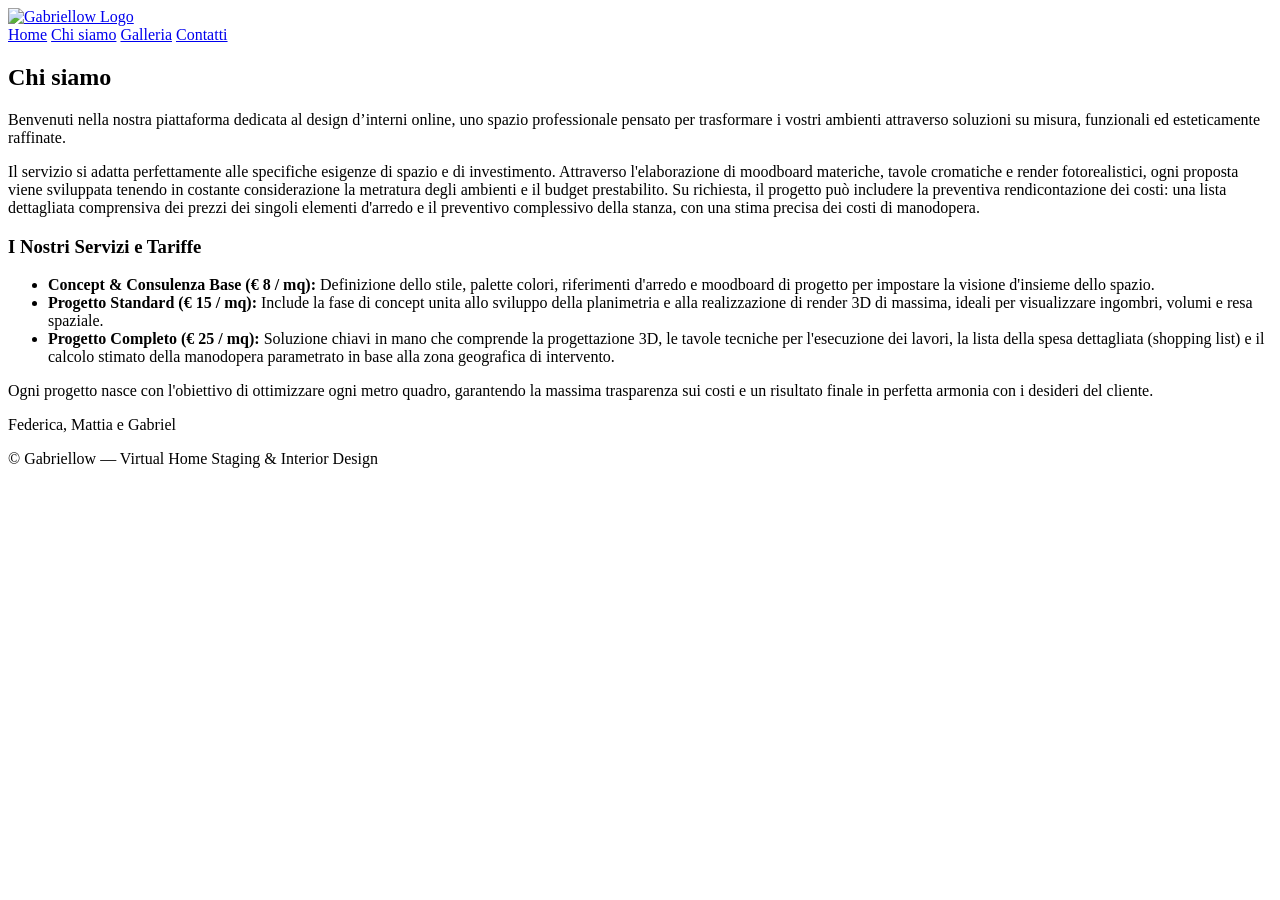
==== about.html @ aeeb81db "Create about.html" ====
<!DOCTYPE html>
<html lang="it">
<head>
    <meta charset="UTF-8">
    <meta name="viewport" content="width=device-width, initial-scale=1.0">
    <title>Chi siamo | Gabriellow Design</title>
    <link rel="stylesheet" href="style.css">
</head>
<body>

    <header>
        <div class="logo">
            <a href="index.html">
                <img src="logo.png" alt="Gabriellow Logo" class="logo-img">
            </a>
        </div>
        <nav>
            <a href="index.html">Home</a>
            <a href="about.html">Chi siamo</a>
            <a href="index.html#gallery">Galleria</a>
            <a href="#contact">Contatti</a>
        </nav>
    </header>

    <main class="about-page-container">
        <section class="about-section">
            <h2>Chi siamo</h2>
            <div class="about-content">
                <p>
                    Benvenuti nella nostra piattaforma dedicata al design d’interni online, uno spazio professionale pensato per trasformare i vostri ambienti attraverso soluzioni su misura, funzionali ed esteticamente raffinate.
                </p>
                <p>
                    Il servizio si adatta perfettamente alle specifiche esigenze di spazio e di investimento. Attraverso l'elaborazione di moodboard materiche, tavole cromatiche e render fotorealistici, ogni proposta viene sviluppata tenendo in costante considerazione la metratura degli ambienti e il budget prestabilito. Su richiesta, il progetto può includere la preventiva rendicontazione dei costi: una lista dettagliata comprensiva dei prezzi dei singoli elementi d'arredo e il preventivo complessivo della stanza, con una stima precisa dei costi di manodopera.
                </p>

                <div class="services-container">
                    <h3>I Nostri Servizi e Tariffe</h3>
                    <ul class="services-list">
                        <li>
                            <strong>Concept & Consulenza Base (€ 8 / mq):</strong>
                            Definizione dello stile, palette colori, riferimenti d'arredo e moodboard di progetto per impostare la visione d'insieme dello spazio.
                        </li>
                        <li>
                            <strong>Progetto Standard (€ 15 / mq):</strong>
                            Include la fase di concept unita allo sviluppo della planimetria e alla realizzazione di render 3D di massima, ideali per visualizzare ingombri, volumi e resa spaziale.
                        </li>
                        <li>
                            <strong>Progetto Completo (€ 25 / mq):</strong>
                            Soluzione chiavi in mano che comprende la progettazione 3D, le tavole tecniche per l'esecuzione dei lavori, la lista della spesa dettagliata (shopping list) e il calcolo stimato della manodopera parametrato in base alla zona geografica di intervento.
                        </li>
                    </ul>
                </div>

                <p class="summary-text">
                    Ogni progetto nasce con l'obiettivo di ottimizzare ogni metro quadro, garantendo la massima trasparenza sui costi e un risultato finale in perfetta armonia con i desideri del cliente.
                </p>

                <p class="team-names">
                    Federica, Mattia e Gabriel
                </p>
            </div>
        </section>
    </main>

    <footer id="contact">
        <p>© Gabriellow — Virtual Home Staging & Interior Design</p>
    </footer>

</body>
</html>
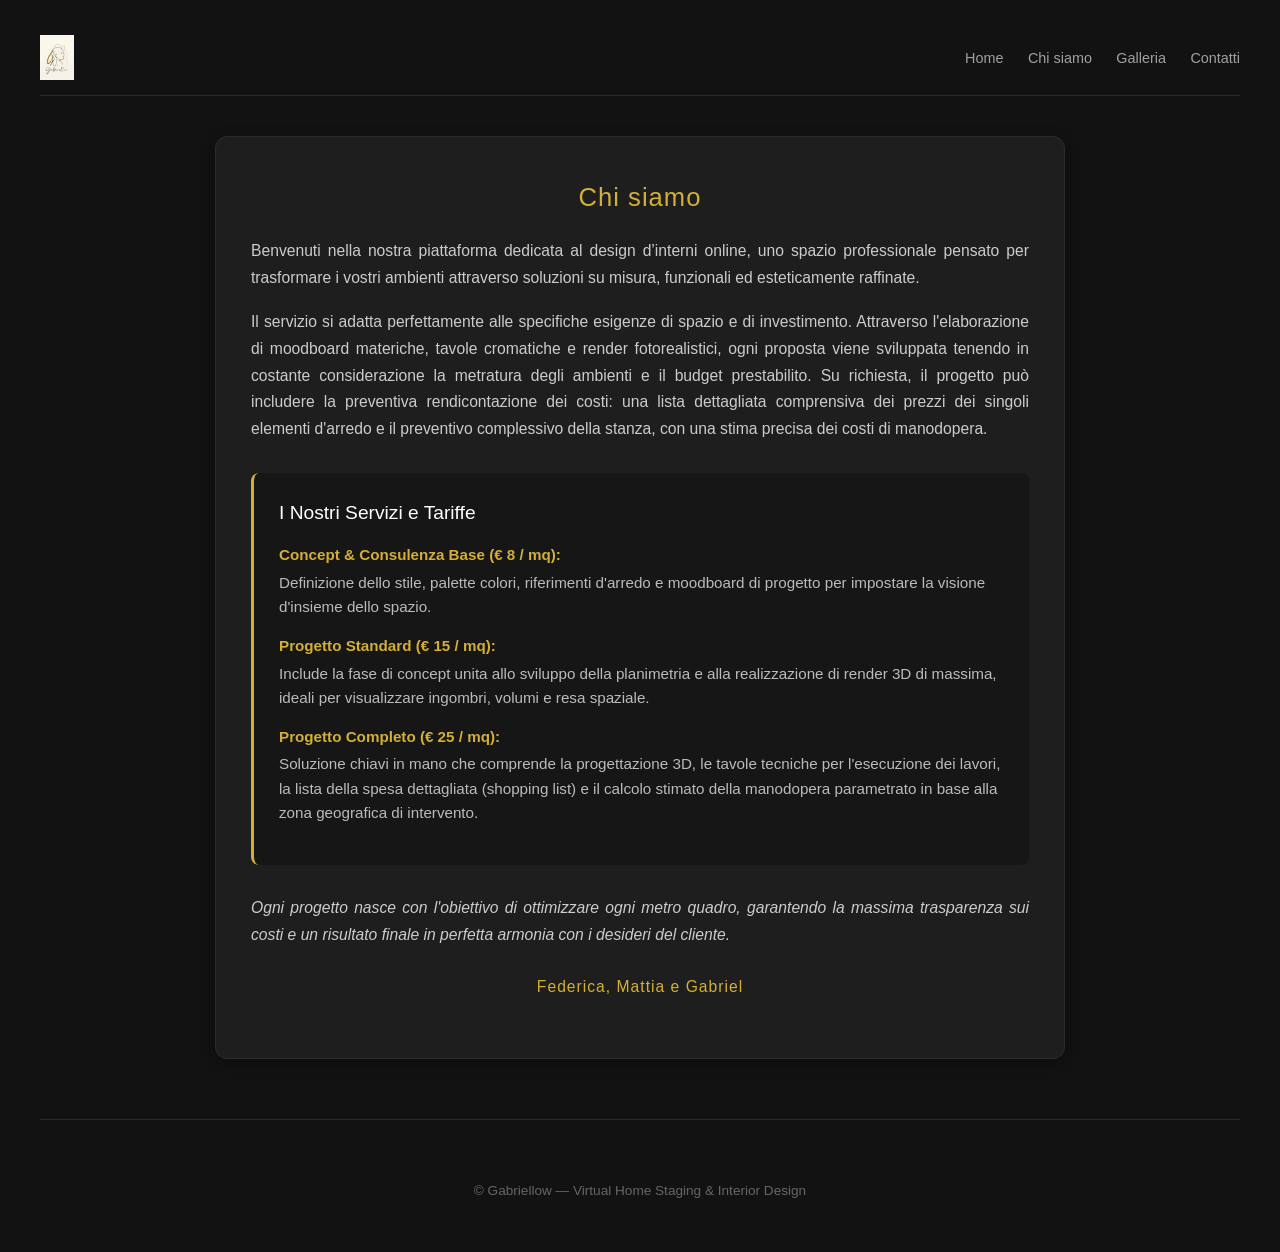
==== commit 96b88756: "Create about.html" ====
--- a/about.html
+++ b/about.html
@@ -8,17 +8,17 @@
 </head>
 <body>
 
-    <header>
+    <header class="header-centered">
         <div class="logo">
             <a href="index.html">
-                <img src="logo.png" alt="Gabriellow Logo" class="logo-img">
+                <img src="logo.png.PNG" alt="Gabriellow Logo" class="logo-img">
             </a>
         </div>
         <nav>
             <a href="index.html">Home</a>
             <a href="about.html">Chi siamo</a>
             <a href="index.html#gallery">Galleria</a>
-            <a href="#contact">Contatti</a>
+            <a href="contact.html">Contatti</a>
         </nav>
     </header>
 
--- a/style.css
+++ b/style.css
@@ -0,0 +1,201 @@
+* {
+    margin: 0;
+    padding: 0;
+    box-sizing: border-box;
+    font-family: -apple-system, BlinkMacSystemFont, "Segoe UI", Roboto, Helvetica, Arial, sans-serif;
+}
+
+body {
+    background-color: #121212;
+    color: #e0e0e0;
+    padding: 20px;
+    line-height: 1.6;
+}
+
+/* HEADER & LOGO */
+header {
+    display: flex;
+    justify-content: space-between;
+    align-items: center;
+    padding: 15px 0;
+    border-bottom: 1px solid #2a2a2a;
+    margin-bottom: 40px;
+    max-width: 1200px;
+    margin-left: auto;
+    margin-right: auto;
+}
+
+.logo-img {
+    height: 45px;
+    width: auto;
+    display: block;
+    object-fit: contain;
+}
+
+nav a {
+    color: #a0a0a0;
+    text-decoration: none;
+    margin-left: 20px;
+    font-size: 0.9rem;
+    transition: color 0.3s ease;
+}
+
+nav a:hover {
+    color: #d4af37;
+}
+
+/* HERO */
+.hero {
+    text-align: center;
+    margin-bottom: 50px;
+}
+
+.hero h1 {
+    font-size: 2.2rem;
+    font-weight: 300;
+    letter-spacing: 1px;
+    margin-bottom: 10px;
+    color: #ffffff;
+}
+
+.subtitle {
+    color: #888888;
+    font-size: 1rem;
+}
+
+/* SEZIONE CHI SIAMO & SERVIZI */
+.about-section {
+    max-width: 850px;
+    margin: 0 auto 60px auto;
+    background: #1e1e1e;
+    padding: 40px 35px;
+    border-radius: 12px;
+    border: 1px solid #2c2c2c;
+    box-shadow: 0 4px 15px rgba(0, 0, 0, 0.3);
+}
+
+.about-section h2 {
+    font-size: 1.6rem;
+    font-weight: 400;
+    color: #d4af37;
+    margin-bottom: 20px;
+    letter-spacing: 1px;
+    text-align: center;
+}
+
+.about-content p {
+    color: #cccccc;
+    line-height: 1.7;
+    margin-bottom: 18px;
+    font-size: 0.98rem;
+    text-align: justify;
+}
+
+.services-container {
+    margin: 30px 0;
+    background: #161616;
+    padding: 25px;
+    border-radius: 8px;
+    border-left: 3px solid #d4af37;
+}
+
+.services-container h3 {
+    color: #ffffff;
+    font-size: 1.2rem;
+    font-weight: 500;
+    margin-bottom: 15px;
+}
+
+.services-list {
+    list-style: none;
+    padding: 0;
+}
+
+.services-list li {
+    color: #bbbbbb;
+    font-size: 0.95rem;
+    margin-bottom: 15px;
+    line-height: 1.6;
+}
+
+.services-list li strong {
+    color: #d4af37;
+    display: block;
+    margin-bottom: 3px;
+}
+
+.summary-text {
+    margin-top: 20px;
+    font-style: italic;
+}
+
+.team-names {
+    color: #d4af37 !important;
+    font-size: 1.1rem;
+    font-weight: 500;
+    margin-top: 25px;
+    letter-spacing: 1px;
+    text-align: center !important;
+    font-style: normal;
+}
+
+/* GALLERIA PROGETTI */
+.gallery-container {
+    display: grid;
+    grid-template-columns: repeat(auto-fit, minmax(300px, 1fr));
+    gap: 30px;
+    max-width: 1200px;
+    margin: 0 auto;
+}
+
+.card {
+    background: #1e1e1e;
+    border-radius: 12px;
+    overflow: hidden;
+    border: 1px solid #2c2c2c;
+    transition: transform 0.3s ease, box-shadow 0.3s ease;
+}
+
+.card:hover {
+    transform: translateY(-6px);
+    box-shadow: 0 12px 25px rgba(0, 0, 0, 0.6);
+}
+
+.img-wrapper img {
+    width: 100%;
+    height: auto;
+    display: block;
+    object-fit: cover;
+}
+
+.card-info {
+    padding: 18px 20px;
+}
+
+.room-tag {
+    display: inline-block;
+    font-size: 0.75rem;
+    text-transform: uppercase;
+    letter-spacing: 1.2px;
+    color: #d4af37;
+    margin-bottom: 6px;
+    font-weight: 600;
+}
+
+.card-info h3 {
+    font-size: 1rem;
+    font-weight: 400;
+    color: #f0f0f0;
+}
+
+footer {
+    text-align: center;
+    padding: 60px 0 30px;
+    color: #666666;
+    font-size: 0.85rem;
+    border-top: 1px solid #2a2a2a;
+    margin-top: 60px;
+    max-width: 1200px;
+    margin-left: auto;
+    margin-right: auto;
+}
